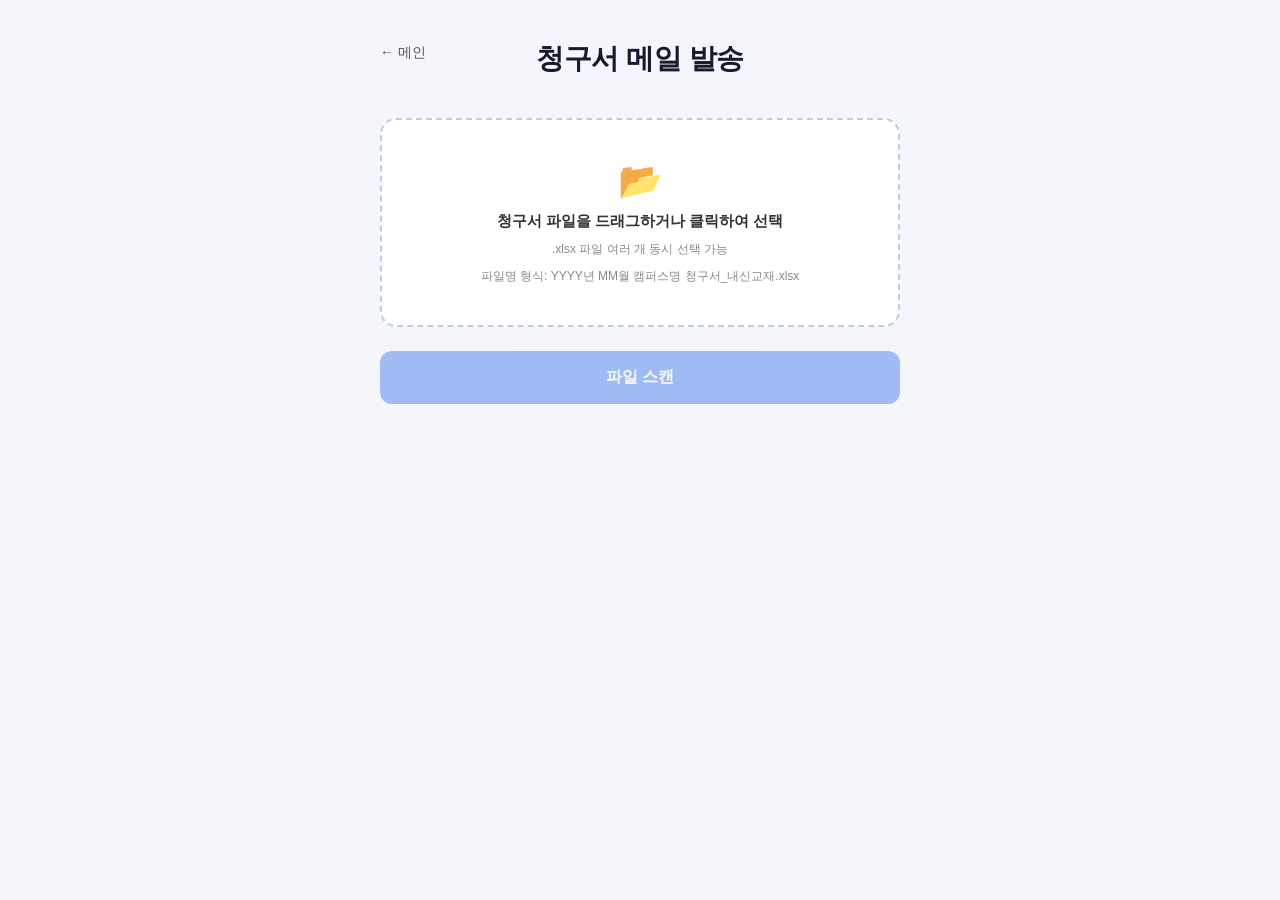
==== templates/email.html @ f4536a41 "feat: 청구서 메일 발송 기능 추가 - processors/email_sender.py: 파일명 파싱, 캠퍼스별 그룹핑, Gmail SMTP 발송 로직 - campus_emai" ====
<!DOCTYPE html>
<html lang="ko">
<head>
  <meta charset="UTF-8">
  <meta name="viewport" content="width=device-width, initial-scale=1.0">
  <title>청구서 메일 발송 - 그루북</title>
  <link rel="stylesheet" href="/static/css/style.css">
</head>
<body>
  <div class="container container-narrow">
    <header>
      <a href="/" class="back-btn">← 메인</a>
      <h1 class="logo">청구서 메일 발송</h1>
    </header>
    <main>

      <!-- Step 1: 파일 업로드 + 스캔 -->
      <div id="stepScan">
        <div class="upload-area" id="uploadArea">
          <input type="file" id="fileInput" accept=".xlsx" multiple hidden>
          <div class="upload-content" id="uploadContent">
            <div class="upload-icon">📂</div>
            <p class="upload-text">청구서 파일을 드래그하거나 클릭하여 선택</p>
            <p class="upload-hint">.xlsx 파일 여러 개 동시 선택 가능</p>
            <p class="upload-hint">파일명 형식: YYYY년 MM월 캠퍼스명 청구서_내신교재.xlsx</p>
          </div>
          <div class="upload-selected" id="uploadSelected" style="display:none;">
            <div class="upload-icon">✅</div>
            <p class="upload-filename" id="uploadFilename"></p>
            <p class="upload-hint">다른 파일로 변경하려면 클릭</p>
          </div>
        </div>

        <button class="btn-primary" id="scanBtn" disabled>파일 스캔</button>

        <div class="error-section" id="scanError" style="display:none;">
          <div class="error-icon">⚠️</div>
          <p class="error-msg" id="scanErrorMsg"></p>
        </div>
      </div>

      <!-- Step 2: 스캔 결과 + 발송 -->
      <div id="stepSend" style="display:none;">
        <h3 class="section-title">스캔 결과</h3>
        <div class="table-wrap">
          <table class="preview-table" id="previewTable">
            <thead>
              <tr>
                <th>년도</th>
                <th>월</th>
                <th>캠퍼스</th>
                <th>파일 유형</th>
                <th>수신 이메일</th>
              </tr>
            </thead>
            <tbody id="previewBody"></tbody>
          </table>
        </div>

        <div class="banding-section">
          <h3 class="section-title">추가 메시지 (선택)</h3>
          <textarea id="additionalMsg" class="msg-textarea" rows="4" placeholder="이메일 본문에 추가할 메시지를 입력하세요."></textarea>
        </div>

        <div class="btn-row">
          <button class="btn-secondary" id="rescanBtn">다시 스캔</button>
          <button class="btn-primary" id="sendBtn">메일 발송</button>
        </div>
      </div>

      <!-- 진행률 -->
      <div class="progress-section" id="progressSection" style="display:none;">
        <div class="progress-bar-wrap">
          <div class="progress-bar" id="progressBar" style="width:0%"></div>
        </div>
        <p class="progress-msg" id="progressMsg">준비 중...</p>
      </div>

      <!-- 완료 결과 -->
      <div class="download-section" id="resultSection" style="display:none;">
        <div class="success-icon">🎉</div>
        <p class="success-msg" id="resultMsg"></p>
        <div id="errorList" style="display:none;">
          <p class="error-msg" id="errorListMsg"></p>
        </div>
        <button class="btn-secondary" onclick="resetAll()">처음으로</button>
      </div>

      <!-- 에러 -->
      <div class="error-section" id="errorSection" style="display:none;">
        <div class="error-icon">⚠️</div>
        <p class="error-msg" id="errorMsg"></p>
        <button class="btn-secondary" onclick="resetAll()">다시 시도</button>
      </div>

    </main>
  </div>

  <script>
    let selectedFiles = [];
    let scanId = null;
    let pollTimer = null;

    // 업로드 영역 클릭
    document.getElementById('uploadArea').addEventListener('click', () => {
      document.getElementById('fileInput').click();
    });

    // 드래그앤드롭
    const uploadArea = document.getElementById('uploadArea');
    uploadArea.addEventListener('dragover', e => { e.preventDefault(); uploadArea.classList.add('drag-over'); });
    uploadArea.addEventListener('dragleave', () => uploadArea.classList.remove('drag-over'));
    uploadArea.addEventListener('drop', e => {
      e.preventDefault();
      uploadArea.classList.remove('drag-over');
      setFiles(Array.from(e.dataTransfer.files));
    });

    document.getElementById('fileInput').addEventListener('change', e => {
      setFiles(Array.from(e.target.files));
    });

    function setFiles(files) {
      selectedFiles = files.filter(f => f.name.endsWith('.xlsx'));
      if (selectedFiles.length === 0) return;
      document.getElementById('uploadContent').style.display = 'none';
      document.getElementById('uploadSelected').style.display = 'flex';
      document.getElementById('uploadFilename').textContent =
        selectedFiles.length === 1
          ? selectedFiles[0].name
          : `${selectedFiles.length}개 파일 선택됨`;
      document.getElementById('scanBtn').disabled = false;
      document.getElementById('scanError').style.display = 'none';
    }

    // 스캔
    document.getElementById('scanBtn').addEventListener('click', async () => {
      if (selectedFiles.length === 0) return;

      const formData = new FormData();
      selectedFiles.forEach(f => formData.append('files', f));

      document.getElementById('scanBtn').disabled = true;
      document.getElementById('scanError').style.display = 'none';

      try {
        const res = await fetch('/api/email/scan', { method: 'POST', body: formData });
        const data = await res.json();

        if (!res.ok) {
          document.getElementById('scanErrorMsg').textContent = data.detail || '스캔 실패';
          document.getElementById('scanError').style.display = 'flex';
          document.getElementById('scanBtn').disabled = false;
          return;
        }

        scanId = data.scan_id;
        renderPreview(data.preview);
        document.getElementById('stepScan').style.display = 'none';
        document.getElementById('stepSend').style.display = 'block';
      } catch (err) {
        document.getElementById('scanErrorMsg').textContent = '서버 연결에 실패했습니다.';
        document.getElementById('scanError').style.display = 'flex';
        document.getElementById('scanBtn').disabled = false;
      }
    });

    function renderPreview(preview) {
      const tbody = document.getElementById('previewBody');
      tbody.innerHTML = '';
      preview.forEach(item => {
        const tr = document.createElement('tr');
        const emailCell = item.email === '이메일 없음'
          ? `<td class="email-missing">${item.email}</td>`
          : `<td>${item.email}</td>`;
        tr.innerHTML = `
          <td>${item.year}</td>
          <td>${item.month}</td>
          <td>${item.campus}</td>
          <td>${item.file_type}</td>
          ${emailCell}
        `;
        tbody.appendChild(tr);
      });
    }

    // 다시 스캔
    document.getElementById('rescanBtn').addEventListener('click', () => {
      scanId = null;
      selectedFiles = [];
      document.getElementById('uploadContent').style.display = 'flex';
      document.getElementById('uploadSelected').style.display = 'none';
      document.getElementById('scanBtn').disabled = true;
      document.getElementById('fileInput').value = '';
      document.getElementById('stepSend').style.display = 'none';
      document.getElementById('stepScan').style.display = 'block';
    });

    // 메일 발송
    document.getElementById('sendBtn').addEventListener('click', async () => {
      if (!scanId) return;

      const additionalMsg = document.getElementById('additionalMsg').value;
      const formData = new FormData();
      formData.append('scan_id', scanId);
      formData.append('additional_msg', additionalMsg);

      document.getElementById('stepSend').style.display = 'none';
      document.getElementById('progressSection').style.display = 'block';

      try {
        const res = await fetch('/api/email/send', { method: 'POST', body: formData });
        const data = await res.json();

        if (!res.ok) {
          showError(data.detail || '발송 실패');
          return;
        }

        pollProgress(data.task_id);
      } catch (err) {
        showError('서버 연결에 실패했습니다.');
      }
    });

    function pollProgress(taskId) {
      const bar = document.getElementById('progressBar');
      const msg = document.getElementById('progressMsg');
      bar.classList.add('processing');
      msg.classList.add('spinning');

      pollTimer = setInterval(async () => {
        try {
          const res = await fetch(`/api/progress/${taskId}`);
          const data = await res.json();

          bar.style.width = data.progress + '%';
          msg.textContent = data.message;

          if (data.status === 'done') {
            clearInterval(pollTimer);
            bar.classList.remove('processing');
            msg.classList.remove('spinning');
            showResult(data);
          } else if (data.status === 'error') {
            clearInterval(pollTimer);
            bar.classList.remove('processing');
            msg.classList.remove('spinning');
            showError(data.error || '발송 중 오류가 발생했습니다.');
          }
        } catch {
          clearInterval(pollTimer);
          bar.classList.remove('processing');
          msg.classList.remove('spinning');
          showError('서버 연결이 끊어졌습니다.');
        }
      }, 800);
    }

    function showResult(data) {
      document.getElementById('progressSection').style.display = 'none';
      document.getElementById('resultSection').style.display = 'flex';

      const result = data.email_result || {};
      const success = result.success ?? 0;
      const fail = result.fail ?? 0;
      document.getElementById('resultMsg').textContent = `발송 완료! 성공 ${success}건, 실패 ${fail}건`;

      if (result.errors && result.errors.length > 0) {
        document.getElementById('errorList').style.display = 'block';
        document.getElementById('errorListMsg').textContent = result.errors.join('\n');
      }
    }

    function showError(msg) {
      document.getElementById('progressSection').style.display = 'none';
      document.getElementById('stepScan').style.display = 'none';
      document.getElementById('stepSend').style.display = 'none';
      document.getElementById('errorSection').style.display = 'flex';
      document.getElementById('errorMsg').textContent = msg;
    }

    function resetAll() {
      scanId = null;
      selectedFiles = [];
      if (pollTimer) clearInterval(pollTimer);
      document.getElementById('uploadContent').style.display = 'flex';
      document.getElementById('uploadSelected').style.display = 'none';
      document.getElementById('scanBtn').disabled = true;
      document.getElementById('fileInput').value = '';
      document.getElementById('additionalMsg').value = '';
      document.getElementById('progressBar').style.width = '0%';
      document.getElementById('stepScan').style.display = 'block';
      document.getElementById('stepSend').style.display = 'none';
      document.getElementById('progressSection').style.display = 'none';
      document.getElementById('resultSection').style.display = 'none';
      document.getElementById('errorSection').style.display = 'none';
      document.getElementById('scanError').style.display = 'none';
      document.getElementById('errorList').style.display = 'none';
    }
  </script>
</body>
</html>
---- static/css/style.css ----
/* ── 기본 ── */
*, *::before, *::after { box-sizing: border-box; margin: 0; padding: 0; }

body {
  font-family: 'Malgun Gothic', 'Apple SD Gothic Neo', 'Noto Sans KR', sans-serif;
  background: #f4f6fb;
  color: #222;
  min-height: 100vh;
}

a { text-decoration: none; color: inherit; }

/* ── 레이아웃 ── */
.container {
  max-width: 900px;
  margin: 0 auto;
  padding: 40px 20px;
}

.container-narrow {
  max-width: 560px;
}

/* ── 헤더 ── */
header {
  margin-bottom: 40px;
  text-align: center;
  position: relative;
}

.back-btn {
  position: absolute;
  left: 0;
  top: 4px;
  font-size: 14px;
  color: #555;
  font-weight: 500;
}
.back-btn:hover { color: #2563eb; }

.logo {
  font-size: 28px;
  font-weight: 800;
  color: #1a1a2e;
  letter-spacing: -0.5px;
}

.subtitle {
  margin-top: 6px;
  font-size: 14px;
  color: #666;
}

/* ── 카드 그리드 ── */
.card-grid {
  display: grid;
  grid-template-columns: repeat(auto-fill, minmax(220px, 1fr));
  gap: 20px;
}

.card {
  background: #fff;
  border-radius: 16px;
  padding: 32px 24px;
  box-shadow: 0 2px 12px rgba(0,0,0,0.07);
  cursor: pointer;
  transition: transform 0.15s, box-shadow 0.15s;
  display: flex;
  flex-direction: column;
  align-items: center;
  text-align: center;
  gap: 12px;
  border: 2px solid transparent;
}

.card:hover {
  transform: translateY(-3px);
  box-shadow: 0 6px 24px rgba(37,99,235,0.13);
  border-color: #2563eb;
}

.card-disabled {
  opacity: 0.4;
  cursor: not-allowed;
  pointer-events: none;
}

.card-icon { font-size: 40px; }

.card-title {
  font-size: 18px;
  font-weight: 700;
  color: #1a1a2e;
}

.card-desc {
  font-size: 13px;
  color: #666;
  line-height: 1.5;
}

/* ── 업로드 영역 ── */
.upload-area {
  border: 2.5px dashed #c0cbe0;
  border-radius: 16px;
  padding: 40px 24px;
  cursor: pointer;
  transition: border-color 0.15s, background 0.15s;
  background: #fff;
  margin-bottom: 24px;
  min-height: 180px;
  display: flex;
  align-items: center;
  justify-content: center;
}

.upload-area:hover, .upload-area.drag-over {
  border-color: #2563eb;
  background: #eff6ff;
}

.upload-content, .upload-selected {
  display: flex;
  flex-direction: column;
  align-items: center;
  gap: 10px;
  text-align: center;
}

.upload-icon { font-size: 36px; }

.upload-text {
  font-size: 15px;
  font-weight: 600;
  color: #333;
}

.upload-hint {
  font-size: 12px;
  color: #888;
}

.upload-filename {
  font-size: 14px;
  font-weight: 600;
  color: #2563eb;
  word-break: break-all;
}

/* ── 밴딩 설정 ── */
.banding-section {
  background: #fff;
  border-radius: 16px;
  padding: 24px;
  margin-bottom: 24px;
  box-shadow: 0 2px 8px rgba(0,0,0,0.05);
}

.section-title {
  font-size: 15px;
  font-weight: 700;
  color: #333;
  margin-bottom: 16px;
}

.banding-grid {
  display: grid;
  grid-template-columns: repeat(3, 1fr);
  gap: 16px;
}

.banding-item {
  display: flex;
  flex-direction: column;
  gap: 6px;
}

.banding-item label {
  font-size: 13px;
  font-weight: 600;
  color: #555;
}

.banding-item input {
  border: 1.5px solid #d1d5db;
  border-radius: 8px;
  padding: 8px 12px;
  font-size: 15px;
  font-weight: 700;
  text-align: center;
  outline: none;
  transition: border-color 0.15s;
  width: 100%;
}

.banding-item input:focus { border-color: #2563eb; }

/* ── 버튼 ── */
.btn-primary {
  width: 100%;
  background: #2563eb;
  color: #fff;
  border: none;
  border-radius: 12px;
  padding: 16px;
  font-size: 16px;
  font-weight: 700;
  cursor: pointer;
  transition: background 0.15s, opacity 0.15s;
  font-family: inherit;
}

.btn-primary:hover:not(:disabled) { background: #1d4ed8; }

.btn-primary:disabled {
  opacity: 0.4;
  cursor: not-allowed;
}

.btn-secondary {
  background: #f3f4f6;
  color: #333;
  border: none;
  border-radius: 12px;
  padding: 12px 24px;
  font-size: 15px;
  font-weight: 600;
  cursor: pointer;
  transition: background 0.15s;
  font-family: inherit;
  margin-top: 12px;
}

.btn-secondary:hover { background: #e5e7eb; }

/* ── 진행률 ── */
.progress-section {
  margin-top: 28px;
  background: #fff;
  border-radius: 16px;
  padding: 24px;
  box-shadow: 0 2px 8px rgba(0,0,0,0.05);
}

.progress-bar-wrap {
  background: #e5e7eb;
  border-radius: 999px;
  height: 10px;
  overflow: hidden;
  margin-bottom: 12px;
}

.progress-bar {
  height: 100%;
  background: linear-gradient(90deg, #2563eb, #60a5fa);
  border-radius: 999px;
  transition: width 0.4s ease;
  position: relative;
  overflow: hidden;
}

/* 처리 중일 때 shimmer 효과 */
.progress-bar.processing::after {
  content: '';
  position: absolute;
  top: 0; left: -100%;
  width: 60%;
  height: 100%;
  background: linear-gradient(90deg, transparent, rgba(255,255,255,0.45), transparent);
  animation: shimmer 1.2s infinite;
}

@keyframes shimmer {
  0%   { left: -60%; }
  100% { left: 160%; }
}

/* 메시지 앞 스피너 */
.progress-msg.spinning::before {
  content: '';
  display: inline-block;
  width: 12px;
  height: 12px;
  border: 2px solid #c0cbe0;
  border-top-color: #2563eb;
  border-radius: 50%;
  animation: spin 0.8s linear infinite;
  margin-right: 8px;
  vertical-align: middle;
}

@keyframes spin {
  to { transform: rotate(360deg); }
}

.progress-msg {
  font-size: 14px;
  color: #555;
  text-align: center;
}

/* ── 다운로드 / 에러 ── */
.download-section, .error-section {
  margin-top: 28px;
  background: #fff;
  border-radius: 16px;
  padding: 36px 24px;
  box-shadow: 0 2px 8px rgba(0,0,0,0.05);
  flex-direction: column;
  align-items: center;
  gap: 12px;
  text-align: center;
}

.success-icon, .error-icon { font-size: 40px; }

.success-msg {
  font-size: 15px;
  font-weight: 600;
  color: #1a1a2e;
}

.btn-download {
  display: inline-block;
  background: #16a34a;
  color: #fff;
  border-radius: 12px;
  padding: 14px 32px;
  font-size: 16px;
  font-weight: 700;
  margin-top: 4px;
  transition: background 0.15s;
}
.btn-download:hover { background: #15803d; }

.error-msg {
  font-size: 14px;
  color: #dc2626;
  font-weight: 500;
  white-space: pre-wrap;
}

/* ── 이메일 페이지 ── */
.table-wrap {
  overflow-x: auto;
  border-radius: 12px;
  box-shadow: 0 2px 8px rgba(0,0,0,0.05);
  margin-bottom: 24px;
}

.preview-table {
  width: 100%;
  border-collapse: collapse;
  background: #fff;
  font-size: 14px;
}

.preview-table th {
  background: #f3f4f6;
  padding: 10px 14px;
  font-weight: 700;
  color: #333;
  text-align: center;
  border-bottom: 2px solid #e5e7eb;
}

.preview-table td {
  padding: 10px 14px;
  text-align: center;
  border-bottom: 1px solid #f0f0f0;
  color: #444;
}

.preview-table tr:last-child td { border-bottom: none; }

.preview-table td.email-missing {
  color: #dc2626;
  font-weight: 600;
}

.msg-textarea {
  width: 100%;
  border: 1.5px solid #d1d5db;
  border-radius: 8px;
  padding: 10px 14px;
  font-size: 14px;
  font-family: inherit;
  color: #333;
  resize: vertical;
  outline: none;
  transition: border-color 0.15s;
}

.msg-textarea:focus { border-color: #2563eb; }

.btn-row {
  display: flex;
  gap: 12px;
  margin-top: 4px;
}

.btn-row .btn-secondary {
  flex: 0 0 auto;
  margin-top: 0;
}

.btn-row .btn-primary {
  flex: 1;
}
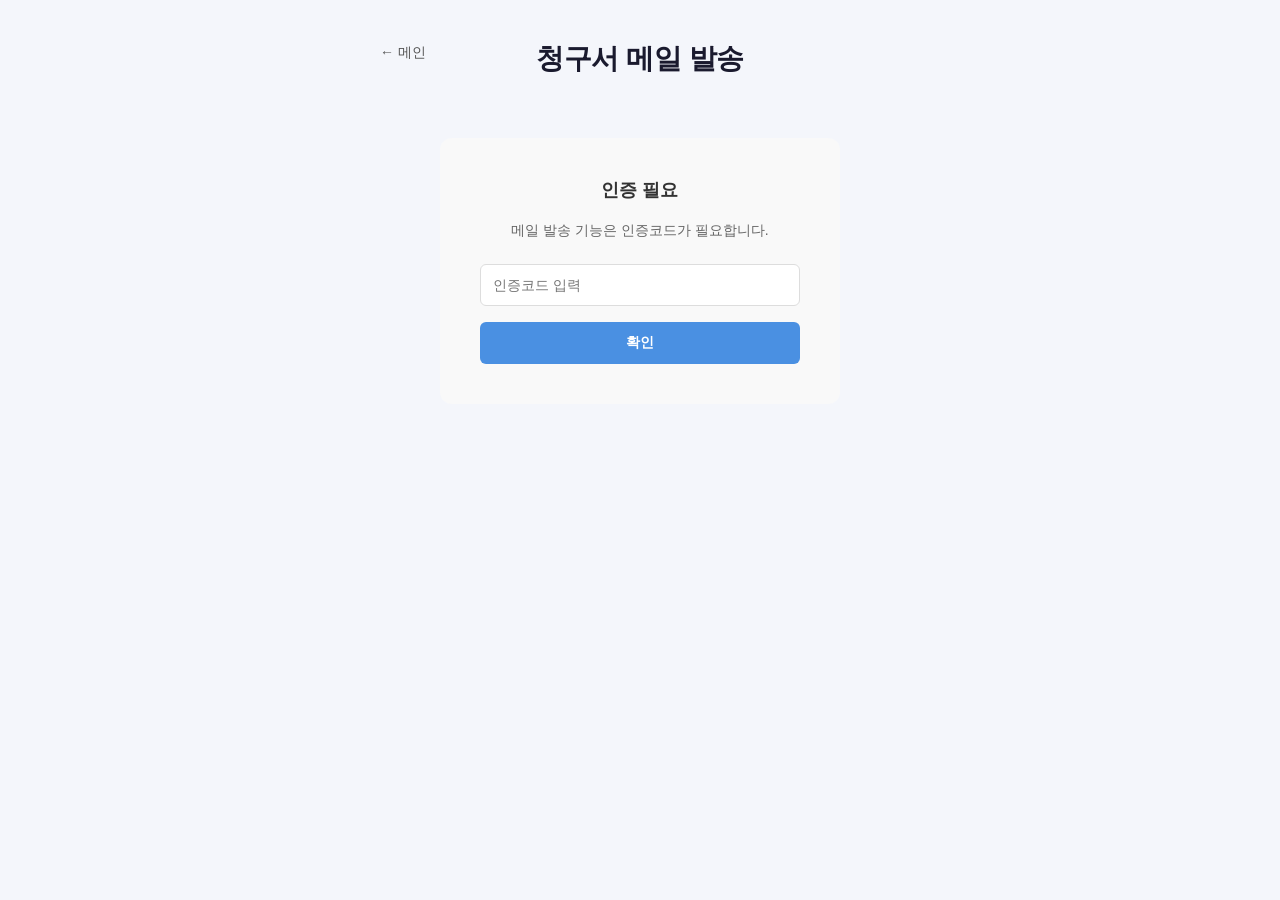
==== commit 9c96ca1b: "refactor: 전체 로그인 시스템 제거, 메일 페이지 인증코드 방식으로 변경 - 쿠키 기반 전체 사이트 로그인 시스템 제거 (auth_middleware, /login, /lo" ====
--- a/templates/email.html
+++ b/templates/email.html
@@ -14,8 +14,30 @@
     </header>
     <main>
 
+      <!-- Step 0: 인증 -->
+      <div id="stepAuth">
+        <div class="auth-box" style="max-width: 400px; margin: 60px auto; padding: 40px; background: #f9f9f9; border-radius: 12px; text-align: center;">
+          <h2 style="margin: 0 0 20px 0; font-size: 18px; color: #333;">인증 필요</h2>
+          <p style="margin: 0 0 24px 0; color: #666; font-size: 14px;">메일 발송 기능은 인증코드가 필요합니다.</p>
+          <input
+            type="password"
+            id="authCode"
+            placeholder="인증코드 입력"
+            style="width: 100%; padding: 12px; border: 1px solid #ddd; border-radius: 6px; font-size: 14px; box-sizing: border-box; margin-bottom: 16px;"
+            onkeypress="if(event.key==='Enter') submitAuth()"
+          />
+          <button
+            onclick="submitAuth()"
+            style="width: 100%; padding: 12px; background: #4a90e2; color: white; border: none; border-radius: 6px; font-size: 14px; font-weight: 600; cursor: pointer; transition: background 0.2s;"
+            onmouseover="this.style.background='#357abd'"
+            onmouseout="this.style.background='#4a90e2'"
+          >확인</button>
+          <p id="authError" style="display:none; margin-top: 16px; color: #d32f2f; font-size: 14px;">인증코드가 올바르지 않습니다.</p>
+        </div>
+      </div>
+
       <!-- Step 1: 파일 업로드 + 스캔 -->
-      <div id="stepScan">
+      <div id="stepScan" style="display:none;">
         <div class="upload-area" id="uploadArea">
           <input type="file" id="fileInput" accept=".xlsx" multiple hidden>
           <div class="upload-content" id="uploadContent">
@@ -96,10 +118,70 @@
     </main>
   </div>
 
+  <!-- 메일 미리보기 모달 -->
+  <div id="previewModal" class="modal-overlay" style="display:none;">
+    <div class="modal-box">
+      <h3>메일 미리보기</h3>
+      <p class="modal-subtitle">아래 내용으로 <strong id="previewCount">0</strong>개 캠퍼스에 메일이 발송됩니다.</p>
+
+      <div class="preview-email">
+        <div class="preview-field">
+          <span class="label">제목</span>
+          <span class="preview-content" style="color: #666; font-style: italic;">캠퍼스마다 개별 제목으로 발송됩니다</span>
+        </div>
+        <div class="preview-field">
+          <span class="label">본문</span>
+          <pre id="modalPreviewBody" class="preview-content"></pre>
+        </div>
+      </div>
+
+      <div class="preview-targets">
+        <p class="label">발송 대상</p>
+        <ul id="previewTargetList"></ul>
+      </div>
+
+      <div class="modal-actions">
+        <button class="btn-secondary" id="modalCancelBtn">취소</button>
+        <button class="btn-primary" id="modalConfirmBtn">발송 확인</button>
+      </div>
+    </div>
+  </div>
+
   <script>
+    let authenticated = false;
     let selectedFiles = [];
     let scanId = null;
     let pollTimer = null;
+    let previewRows = [];
+    let pendingAdditionalMsg = '';
+
+    // 인증코드 제출
+    async function submitAuth() {
+      const code = document.getElementById('authCode').value.trim();
+      if (!code) return;
+
+      try {
+        const res = await fetch('/api/auth/verify', {
+          method: 'POST',
+          body: new URLSearchParams({ code }),
+        });
+
+        if (res.ok) {
+          authenticated = true;
+          document.getElementById('stepAuth').style.display = 'none';
+          document.getElementById('stepScan').style.display = '';
+          document.getElementById('authCode').value = '';
+        } else {
+          document.getElementById('authError').style.display = '';
+          document.getElementById('authCode').value = '';
+          setTimeout(() => {
+            document.getElementById('authError').style.display = 'none';
+          }, 3000);
+        }
+      } catch (err) {
+        console.error('Auth error:', err);
+      }
+    }
 
     // 업로드 영역 클릭
     document.getElementById('uploadArea').addEventListener('click', () => {
@@ -155,6 +237,7 @@
         }
 
         scanId = data.scan_id;
+        previewRows = data.preview;
         renderPreview(data.preview);
         document.getElementById('stepScan').style.display = 'none';
         document.getElementById('stepSend').style.display = 'block';
@@ -196,14 +279,25 @@
       document.getElementById('stepScan').style.display = 'block';
     });
 
-    // 메일 발송
-    document.getElementById('sendBtn').addEventListener('click', async () => {
+    // 메일 발송 (미리보기 모달 표시)
+    document.getElementById('sendBtn').addEventListener('click', () => {
       if (!scanId) return;
-
-      const additionalMsg = document.getElementById('additionalMsg').value;
+      pendingAdditionalMsg = document.getElementById('additionalMsg').value;
+      showPreviewModal(pendingAdditionalMsg);
+    });
+
+    // 모달 취소
+    document.getElementById('modalCancelBtn').addEventListener('click', () => {
+      document.getElementById('previewModal').style.display = 'none';
+    });
+
+    // 모달 확인 (실제 발송 수행)
+    document.getElementById('modalConfirmBtn').addEventListener('click', async () => {
+      document.getElementById('previewModal').style.display = 'none';
+
       const formData = new FormData();
       formData.append('scan_id', scanId);
-      formData.append('additional_msg', additionalMsg);
+      formData.append('additional_msg', pendingAdditionalMsg);
 
       document.getElementById('stepSend').style.display = 'none';
       document.getElementById('progressSection').style.display = 'block';
@@ -222,6 +316,60 @@
         showError('서버 연결에 실패했습니다.');
       }
     });
+
+    function buildEmailBody(year, month, additionalMsg) {
+      let body = `안녕하세요.\n그루북 정세동 실장입니다.\n\n${year}년 ${month}월 청구서를 보내드리니 확인 바랍니다.\n보시고 수정 사항이 있을 경우, 알려주시면 반영하도록 하겠습니다.`;
+      if (additionalMsg.trim()) {
+        body += `\n\n${additionalMsg.trim()}`;
+      }
+      body += `\n\n감사합니다.\n\n그루북 정세동 드림`;
+      return body;
+    }
+
+    function showPreviewModal(additionalMsg) {
+      if (previewRows.length === 0) return;
+
+      // 고유 캠퍼스 그룹 추출
+      const groupMap = {};
+      previewRows.forEach(row => {
+        const key = `${row.year}_${row.month}_${row.campus}`;
+        if (!groupMap[key]) {
+          groupMap[key] = {
+            year: row.year,
+            month: row.month,
+            campus: row.campus,
+            email: row.email
+          };
+        }
+      });
+      const groupList = Object.values(groupMap);
+
+      // 첫 번째 그룹으로 본문 미리보기
+      const first = groupList[0];
+      document.getElementById('modalPreviewBody').textContent = buildEmailBody(first.year, first.month, additionalMsg);
+      document.getElementById('previewCount').textContent = groupList.length;
+
+      // 발송 대상 목록 (캠퍼스마다 제목 표시)
+      const targetList = document.getElementById('previewTargetList');
+      targetList.innerHTML = '';
+      groupList.forEach(group => {
+        const li = document.createElement('li');
+        const campusSubject = `그루북 ${group.year}년 ${group.month}월 청구서_${group.campus}`;
+        if (group.email === '이메일 없음') {
+          li.innerHTML = `<div style="font-weight: bold; margin-bottom: 4px;">${group.campus}</div>
+                          <div style="font-size: 12px; color: #888; margin-bottom: 6px;">${campusSubject}</div>
+                          <div style="color: #e74c3c; font-weight: bold;">${group.email}</div>`;
+        } else {
+          li.innerHTML = `<div style="font-weight: bold; margin-bottom: 4px;">${group.campus}</div>
+                          <div style="font-size: 12px; color: #888; margin-bottom: 6px;">${campusSubject}</div>
+                          <div>${group.email}</div>`;
+        }
+        targetList.appendChild(li);
+      });
+
+      // 모달 표시
+      document.getElementById('previewModal').style.display = 'flex';
+    }
 
     function pollProgress(taskId) {
       const bar = document.getElementById('progressBar');
@@ -283,6 +431,8 @@
     function resetAll() {
       scanId = null;
       selectedFiles = [];
+      previewRows = [];
+      pendingAdditionalMsg = '';
       if (pollTimer) clearInterval(pollTimer);
       document.getElementById('uploadContent').style.display = 'flex';
       document.getElementById('uploadSelected').style.display = 'none';
@@ -297,6 +447,7 @@
       document.getElementById('errorSection').style.display = 'none';
       document.getElementById('scanError').style.display = 'none';
       document.getElementById('errorList').style.display = 'none';
+      document.getElementById('previewModal').style.display = 'none';
     }
   </script>
 </body>
--- a/static/css/style.css
+++ b/static/css/style.css
@@ -407,3 +407,139 @@
 .btn-row .btn-primary {
   flex: 1;
 }
+
+/* ── 모달 ── */
+.modal-overlay {
+  position: fixed;
+  top: 0;
+  left: 0;
+  right: 0;
+  bottom: 0;
+  background: rgba(0, 0, 0, 0.5);
+  display: flex;
+  align-items: center;
+  justify-content: center;
+  z-index: 1000;
+  padding: 20px;
+}
+
+.modal-box {
+  background: #fff;
+  border-radius: 16px;
+  padding: 32px;
+  max-width: 600px;
+  width: 100%;
+  box-shadow: 0 10px 40px rgba(0, 0, 0, 0.2);
+  max-height: 90vh;
+  overflow-y: auto;
+}
+
+.modal-box h3 {
+  font-size: 20px;
+  font-weight: 700;
+  color: #1a1a2e;
+  margin-bottom: 12px;
+}
+
+.modal-subtitle {
+  font-size: 14px;
+  color: #555;
+  margin-bottom: 24px;
+}
+
+.preview-email {
+  background: #f9fafb;
+  border-radius: 12px;
+  padding: 20px;
+  margin-bottom: 24px;
+  border: 1px solid #e5e7eb;
+}
+
+.preview-field {
+  display: flex;
+  flex-direction: column;
+  gap: 8px;
+  margin-bottom: 16px;
+}
+
+.preview-field:last-child {
+  margin-bottom: 0;
+}
+
+.preview-field .label {
+  font-size: 12px;
+  font-weight: 700;
+  text-transform: uppercase;
+  color: #666;
+  letter-spacing: 0.5px;
+}
+
+.preview-content {
+  font-size: 14px;
+  color: #333;
+  line-height: 1.6;
+  word-break: break-word;
+}
+
+#modalPreviewBody {
+  white-space: pre-wrap;
+  word-wrap: break-word;
+  font-family: 'Courier New', monospace;
+  font-size: 13px;
+  background: #fff;
+  padding: 12px;
+  border-radius: 8px;
+  border: 1px solid #e5e7eb;
+}
+
+.preview-targets {
+  margin-bottom: 24px;
+}
+
+.preview-targets .label {
+  font-size: 12px;
+  font-weight: 700;
+  text-transform: uppercase;
+  color: #666;
+  letter-spacing: 0.5px;
+  margin-bottom: 12px;
+  display: block;
+}
+
+.preview-targets ul {
+  list-style: none;
+  padding: 0;
+  background: #f9fafb;
+  border-radius: 8px;
+  border: 1px solid #e5e7eb;
+  max-height: 200px;
+  overflow-y: auto;
+}
+
+.preview-targets li {
+  padding: 12px 12px;
+  font-size: 14px;
+  color: #333;
+  border-bottom: 1px solid #e5e7eb;
+}
+
+.preview-targets li:last-child {
+  border-bottom: none;
+}
+
+.modal-actions {
+  display: flex;
+  gap: 12px;
+  justify-content: flex-end;
+}
+
+.modal-actions .btn-secondary {
+  margin-top: 0;
+  flex: 0 0 auto;
+}
+
+.modal-actions .btn-primary {
+  width: auto;
+  padding: 12px 32px;
+  margin-top: 0;
+}
